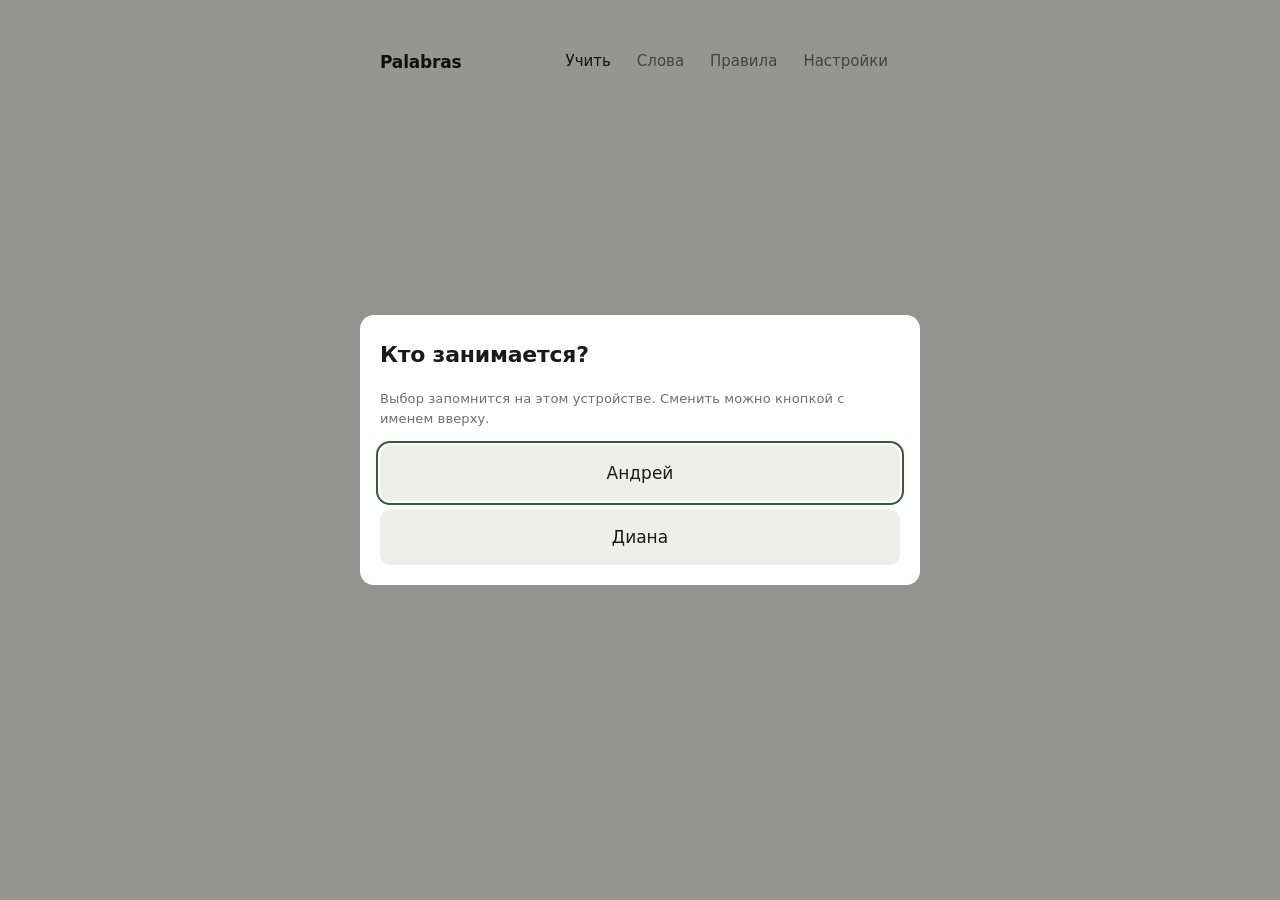
==== index.html @ b6917d7d "Профили «Андрей / Диана»: свой прогресс и свой файл в гисте При первом запуске на устройстве — выбор" ====
<!DOCTYPE html>
<html lang="ru" data-theme="auto">
<head>
<meta charset="utf-8">
<meta name="viewport" content="width=device-width, initial-scale=1, viewport-fit=cover">
<meta name="theme-color" content="#F7F7F6">
<title>Palabras</title>
<link rel="stylesheet" href="styles.css">
<link rel="manifest" href="manifest.webmanifest">
<link rel="icon" href="icons/icon-192.png" sizes="192x192" type="image/png">
<link rel="apple-touch-icon" href="icons/icon-180.png">
<meta name="apple-mobile-web-app-capable" content="yes">
<meta name="apple-mobile-web-app-title" content="Palabras">
<script>
// Тему ставим до первой отрисовки, иначе тёмная тема моргнёт светлой.
// Настройки живут в IndexedDB, а её синхронно не прочитать — поэтому здесь зеркало
// в localStorage. Единственное место, где приложение читает данные до запуска модулей.
try {
  var t = localStorage.getItem('palabras.theme') || 'auto';
  document.documentElement.dataset.theme = t;
  var dark = t === 'dark' || (t === 'auto' && matchMedia('(prefers-color-scheme: dark)').matches);
  document.querySelector('meta[name=theme-color]').content = dark ? '#121312' : '#F7F7F6';
} catch (e) {}
</script>
</head>
<body>
<div class="wrap">

<header>
  <h1 class="mark">Palabras</h1>
  <!-- Чей прогресс на экране. На общем ноутбуке профиль меняется отсюда же. -->
  <button class="who hidden" id="btn-profile" type="button" aria-haspopup="dialog"></button>
  <!-- На телефоне это нижняя панель вкладок (HIG: навигация в зоне большого пальца),
       на широком экране — строка в шапке. Значки нарисованы здесь же: без зависимостей. -->
  <nav class="tabs" aria-label="Разделы">
    <button id="tab-learn" aria-current="true">
      <svg viewBox="0 0 24 24" aria-hidden="true"><rect x="3.5" y="7" width="13" height="13" rx="2.5"/><path d="M7.5 4h10A2.5 2.5 0 0 1 20 6.5v10"/></svg>
      <span>Учить</span>
    </button>
    <button id="tab-words" aria-current="false">
      <svg viewBox="0 0 24 24" aria-hidden="true"><path d="M9 6.5h11M9 12h11M9 17.5h11"/><circle cx="4.75" cy="6.5" r="1"/><circle cx="4.75" cy="12" r="1"/><circle cx="4.75" cy="17.5" r="1"/></svg>
      <span>Слова</span>
    </button>
    <button id="tab-rules" aria-current="false">
      <svg viewBox="0 0 24 24" aria-hidden="true"><path d="M12 6.5C10 5 7 4.5 3.5 5v13.5c3.5-.5 6.5 0 8.5 1.5 2-1.5 5-2 8.5-1.5V5C17 4.5 14 5 12 6.5zM12 6.5V20"/></svg>
      <span>Правила</span>
    </button>
    <button id="tab-settings" aria-current="false">
      <svg viewBox="0 0 24 24" aria-hidden="true"><path d="M4 7h9M17 7h3M4 17h3M11 17h9"/><circle cx="15" cy="7" r="2"/><circle cx="9" cy="17" r="2"/></svg>
      <span>Настройки</span>
    </button>
  </nav>
</header>

<div id="storage-warn" class="warn hidden"></div>

<!-- ============ УЧИТЬ ============ -->
<section id="view-learn">
  <div class="goal">
    <!-- Выход из занятия. Виден только во время занятия: там нет ни шапки, ни вкладок. -->
    <button class="exit" id="btn-exit" aria-label="Выйти из занятия">
      <svg viewBox="0 0 24 24" aria-hidden="true"><path d="M6 6l12 12M18 6L6 18"/></svg>
    </button>
    <div class="ticks" id="ticks"></div>
    <div class="goal-num" id="goal-num">0 / 20</div>
  </div>

  <div class="stage" id="stage"></div>
  <!-- Сюда пишется итог ответа для VoiceOver. Регион живёт постоянно: вставленный
       вместе с текстом читается не всеми экранными чтецами. -->
  <div class="sr-only" id="live" aria-live="polite" aria-atomic="true"></div>

  <div class="rail-block">
    <div class="cap rail-head" id="rail-head"></div>
    <div class="rail" id="boxes"></div>
    <ul class="rail-legend" id="rail-legend"></ul>
    <div class="rail-note" id="rail-note"></div>
  </div>
</section>

<!-- ============ СЛОВА ============ -->
<section id="view-words" class="hidden">
  <div class="chooser-row list-scope" id="list-scope"></div>
  <div class="list-filters">
    <input type="text" id="filter" class="filter" placeholder="Найти слово" enterkeyhint="search">
    <select id="filter-cat" class="filter-cat" aria-label="Тема"></select>
    <!-- Форма добавления раньше занимала весь первый экран телефона. Теперь она за «+»,
         как в системных списках iOS. -->
    <button class="add-open" id="btn-add-open" aria-label="Добавить слово" aria-expanded="false" aria-controls="add-form">
      <svg viewBox="0 0 24 24" aria-hidden="true"><path d="M12 5v14M5 12h14"/></svg>
    </button>
  </div>
  <div class="add hidden" id="add-form">
    <input id="new-es" type="text" lang="es" placeholder="la palabra" autocapitalize="off" autocorrect="off" spellcheck="false" enterkeyhint="next">
    <input id="new-ru" type="text" placeholder="перевод на русский" enterkeyhint="done">
    <button class="btn" id="btn-add">Добавить</button>
  </div>
  <div class="note" id="words-note" role="status"></div>
  <!-- Галочки не стоят на каждой строке: выбор — отдельный режим за «Выбрать», как в iOS.
       Раньше 287 чекбоксов висели всегда, хотя нужны только для занятия «Выбранные». -->
  <div class="list-bar">
    <span class="cap" id="list-count"></span>
    <button class="link-btn" id="btn-select" aria-pressed="false">Выбрать</button>
  </div>
  <p class="hint list-hint" id="list-hint">Смахни строку влево или нажми на неё — появятся «в архив» и «удалить».</p>
  <div class="list" id="list"></div>
  <div class="picked-bar hidden" id="picked-bar">
    <button class="btn" id="btn-learn-picked">Учить выбранные</button>
    <button class="btn ghost" id="btn-clear-picked">Снять всё</button>
  </div>
</section>

<!-- ============ ПРАВИЛА ============ -->
<section id="view-rules" class="hidden">
  <div id="rules"></div>
</section>

<!-- ============ НАСТРОЙКИ ============ -->
<!-- Раньше это был подвал под каждой вкладкой: длина урока и тема висели под карточкой,
     а «Сбросить прогресс» стоял в одном ряду со «Скачать колоду» над списком слов. -->
<section id="view-settings" class="hidden settings">
  <h2 class="settings-title">Урок</h2>
  <div class="chooser-row" role="group" aria-label="Длина урока" id="goal-choice">
    <button class="pill" data-goal-choice="10">10</button>
    <button class="pill" data-goal-choice="20">20</button>
    <button class="pill" data-goal-choice="30">30</button>
    <button class="pill" data-goal-choice="40">40</button>
  </div>
  <p class="hint">Столько верных ответов в одном занятии. Слов вдвое меньше: у каждого два направления.</p>

  <h2 class="settings-title">Новых слов в день</h2>
  <div class="chooser-row" role="group" aria-label="Новых слов в день" id="new-choice">
    <button class="pill" data-new-choice="10">10</button>
    <button class="pill" data-new-choice="20">20</button>
    <button class="pill" data-new-choice="40">40</button>
    <button class="pill" data-new-choice="0">Без лимита</button>
  </div>
  <p class="hint">Новое слово возвращается через два дня, потом через четыре и дальше. При двадцати новых через неделю в день набегает около шестидесяти слов: двадцать новых и сорок на повторение.</p>

  <h2 class="settings-title">Произношение</h2>
  <div class="chooser-row" role="group" aria-label="Произношение" id="speak-choice">
    <button class="pill" data-speak-choice="off">По кнопке</button>
    <button class="pill" data-speak-choice="on">Сразу</button>
  </div>
  <p class="hint" id="voice-note"></p>

  <h2 class="settings-title">Оформление</h2>
  <div class="chooser-row" role="group" aria-label="Тема оформления">
    <button class="pill" data-theme-choice="auto">Как в системе</button>
    <button class="pill" data-theme-choice="light">Светлая</button>
    <button class="pill" data-theme-choice="dark">Тёмная</button>
  </div>

  <h2 class="settings-title">Синхронизация</h2>
  <p class="sync-status" id="sync-status" role="status">Только на этом устройстве</p>
  <div id="sync-setup">
    <label class="field-label" for="sync-token">Токен GitHub</label>
    <input type="password" id="sync-token" class="field" placeholder="github_pat_…" autocomplete="off" autocapitalize="off" autocorrect="off" spellcheck="false" enterkeyhint="next">
    <label class="field-label" for="sync-gist">ID гиста, если уже есть</label>
    <input type="text" id="sync-gist" class="field" placeholder="необязательно" autocomplete="off" autocapitalize="off" autocorrect="off" spellcheck="false" enterkeyhint="done">
    <div class="settings-actions">
      <button class="btn" id="btn-sync-connect">Подключить</button>
    </div>
    <p class="hint">Без синхронизации прогресс живёт только в этом браузере: на другом устройстве он свой, а очистка данных сайта стирает его.</p>
    <p class="hint">Токен: <a href="https://github.com/settings/personal-access-tokens/new" target="_blank" rel="noopener">github.com → Fine-grained token</a>, в Account permissions → Gists выбрать Read and write. Один и тот же токен вставьте на всех устройствах, где занимаетесь, — приложение само найдёт гист. Прогресс каждого профиля лежит там отдельным файлом и не смешивается.</p>
  </div>
  <div id="sync-on" class="hidden">
    <div class="settings-actions">
      <button class="btn ghost" id="btn-sync-now">Синхронизировать</button>
      <button class="btn ghost" id="btn-sync-off">Отключить</button>
    </div>
    <p class="hint" id="sync-gist-note"></p>
  </div>

  <h2 class="settings-title">Колода</h2>
  <div class="settings-actions">
    <button class="btn ghost" id="btn-export">Скачать колоду</button>
    <button class="btn ghost" id="btn-import">Загрузить колоду</button>
    <input type="file" id="file-input" accept="application/json" class="hidden">
  </div>
  <p class="hint">Файл со словами и прогрессом. Перед загрузкой текущая колода скачается копией.</p>
  <div class="note" id="settings-note" role="status"></div>

  <h2 class="settings-title">Опасная зона</h2>
  <div class="settings-actions">
    <button class="btn bad" id="btn-reset">Сбросить прогресс</button>
  </div>

  <div class="keys">Клавиши: Enter — проверить · Пробел — показать · 1 — не помню · 2 — помню · Esc — выйти из занятия</div>
</section>

</div>

<!-- Тост «Отменить» после архива и удаления. Вне .wrap: он висит над вкладками
     и над кнопками карточки, а не уезжает вместе со страницей. -->
<div class="toast hidden" id="toast" role="status" aria-live="polite"></div>

<!-- Правило поверх карточки — по ссылке «Правило» в разборе ответа. Окном, а не экраном:
     после закрытия на месте тот же ответ и та же кнопка «Дальше». -->
<dialog class="sheet" id="sheet" aria-labelledby="sheet-title">
  <div class="sheet-inner">
    <div class="sheet-head">
      <h2 class="note-title" id="sheet-title"></h2>
      <button class="mini" id="sheet-close" type="button">Закрыть</button>
    </div>
    <div class="rule-body" id="sheet-body"></div>
  </div>
</dialog>

<!-- Выбор профиля. При первом запуске на устройстве его не закрыть: без профиля
     неизвестно, чей прогресс загружать. -->
<dialog class="sheet profile-sheet" id="profile-sheet" aria-labelledby="profile-title">
  <div class="sheet-inner">
    <div class="sheet-head">
      <h2 class="note-title" id="profile-title">Кто занимается?</h2>
      <button class="mini hidden" id="profile-close" type="button">Отмена</button>
    </div>
    <p class="hint" id="profile-hint"></p>
    <div class="profile-list" id="profile-list"></div>
  </div>
</dialog>

<script type="module" src="src/ui.js"></script>
</body>
</html>
---- styles.css ----
/* Спокойный минимализм: воздух, одна акцентная краска, никаких теней.
   Волосяная линия — только разделитель. Кнопки отличаются от фона заливкой, как ячейки
   в iOS: граница --line давала 1,19:1 и на солнце пропадала вовсе.
   Единственный яркий момент — верный или неверный ответ.

   Шрифт один, системный: на iPhone это SF, на Android — Roboto, на Windows — Segoe.
   Свой файл шрифта пришлось бы тащить в репозиторий ради офлайна, а системный уже
   на устройстве и отрисуется мгновенно. Контраст делаем весом и размером, не гарнитурой. */

:root{
  --font: -apple-system, BlinkMacSystemFont, 'Segoe UI', Roboto, 'Helvetica Neue', system-ui, sans-serif;

  --bg:      #F7F7F6;
  --surface: #FFFFFF;
  --text:    #1A1A19;
  --muted:   #6E6E6B;
  --line:    #E4E4E1;
  /* Подчёркивание полей ввода: 3:1 к фону (WCAG 1.4.11), в отличие от --line. */
  --line-strong: #8E8E8A;
  /* Заливка элементов управления, как tertiarySystemFill в iOS. */
  --fill:       rgba(118,118,110,.12);
  --fill-hover: rgba(118,118,110,.20);
  --accent:  #3A5A40;
  --ok:      #4E7A55;
  --err:     #A85B52;

  --ok-soft:  rgba(78,122,85,.10);
  --err-soft: rgba(168,91,82,.10);
  /* Выделение изменившейся части формы в таблицах спряжения. */
  --mark:     rgba(58,90,64,.16);

  --radius: 10px;
  --col: 560px;
  /* Высота нижней панели вкладок. На широком экране и во время занятия её нет. */
  --tabbar-h: 0px;
}

:root[data-theme="dark"]{
  --bg:      #121312;
  --surface: #1B1C1B;
  --text:    #EDEDEA;
  --muted:   #92938F;
  --line:    #2A2B29;
  --line-strong: #646562;
  --fill:       rgba(235,235,228,.09);
  --fill-hover: rgba(235,235,228,.15);
  --accent:  #7FA88A;
  --ok:      #7FA88A;
  --err:     #D08B80;

  --ok-soft:  rgba(127,168,138,.13);
  --err-soft: rgba(208,139,128,.13);
  --mark:     rgba(127,168,138,.26);
}

@media (prefers-color-scheme: dark){
  :root[data-theme="auto"]{
    --bg:      #121312;
    --surface: #1B1C1B;
    --text:    #EDEDEA;
    --muted:   #92938F;
    --line:    #2A2B29;
    --line-strong: #646562;
    --fill:       rgba(235,235,228,.09);
    --fill-hover: rgba(235,235,228,.15);
    --accent:  #7FA88A;
    --ok:      #7FA88A;
    --err:     #D08B80;

    --ok-soft:  rgba(127,168,138,.13);
    --err-soft: rgba(208,139,128,.13);
  --mark:     rgba(127,168,138,.26);
  }
}

*{box-sizing:border-box}
/* Dynamic Type. Все размеры шрифта — в rem, 1rem = 17px, как Body в iOS (HIG, Typography:
   17 pt по умолчанию). На iPhone корень берёт системный размер текста через
   -apple-system-body: «Настройки → Экран и яркость → Размер текста» и крупные размеры
   Универсального доступа меняют всё приложение. Раньше размеры были в px и базовый текст
   15px: ни системная настройка, ни ползунок браузера на него не влияли.
   Условие -webkit-touch-callout оставляет это только iOS: в Safari на Mac
   -apple-system-body — 13px, и десктоп бы мельчил. Там 106.25 % = 17px от стандартных
   16px браузера, и размер растёт вместе с настройкой шрифта в браузере. */
html{background:var(--bg);font-size:106.25%}
@supports (font:-apple-system-body) and (-webkit-touch-callout:none){
  html{font:-apple-system-body}
}
html,body{margin:0;padding:0}

body{
  background:var(--bg);
  color:var(--text);
  font-family:var(--font);
  font-size:1rem;
  line-height:1.55;
  min-height:100dvh;
  -webkit-font-smoothing:antialiased;
  -webkit-text-size-adjust:100%;
  font-variant-numeric:tabular-nums;
}

.wrap{
  max-width:var(--col);
  margin:0 auto;
  /* Слева и справа — вырез камеры в альбомной ориентации: при viewport-fit=cover
     контент иначе уходит под него. max() оставляет обычный отступ там, где выреза нет. */
  padding:24px max(20px, env(safe-area-inset-right)) calc(28px + env(safe-area-inset-bottom)) max(20px, env(safe-area-inset-left));
  min-height:100dvh;
  display:flex;
  flex-direction:column;
}

/* подписи и счётчики — общий стиль мелкого текста */
.cap,.dir,.hint,.goal-num,.rail-note,.item .box-tag,.note,.keys{
  font-size:.706rem;
  font-weight:500;
  letter-spacing:.04em;
  color:var(--muted);
}
.hint{font-size:.765rem;letter-spacing:.01em}

/* ---------- шапка ---------- */
header{
  display:flex;align-items:center;justify-content:space-between;
  gap:16px;margin-bottom:28px;
}
.mark{
  font-size:1rem;font-weight:600;letter-spacing:-.01em;margin:0;
}
/* Имя профиля: на телефоне справа от названия, на широком экране — перед вкладками. */
.who{
  font:inherit;font-size:.882rem;font-weight:500;color:var(--text);
  margin-left:auto;min-height:44px;padding:0 14px;border:0;border-radius:999px;
  background:var(--fill);cursor:pointer;touch-action:manipulation;
  display:inline-flex;align-items:center;gap:6px;
}
.who::after{content:'';width:6px;height:6px;margin-top:-3px;border:solid currentColor;border-width:0 1.5px 1.5px 0;transform:rotate(45deg);opacity:.6}
.who:focus-visible{outline:2px solid var(--accent);outline-offset:2px}
.profile-list{display:flex;flex-direction:column;gap:8px;margin-top:16px}
.profile-list .btn{width:100%;justify-content:center;min-height:56px;font-size:1rem}
nav{display:flex;gap:2px}
nav button{
  font:inherit;font-size:.882rem;font-weight:500;
  background:none;border:0;color:var(--muted);
  padding:10px 12px;min-height:44px;border-radius:var(--radius);
  cursor:pointer;touch-action:manipulation;
}
nav button[aria-current="true"]{color:var(--text)}
nav button:hover{color:var(--text)}
nav svg{display:none}

/* Во время занятия шапка, вкладки и шкала коробок убраны: остаются прогресс, ✕ и карточка. */
body.in-session header,
body.in-session .rail-block,
body.in-session #storage-warn{display:none!important}

/* ---------- дневная цель ---------- */
.goal{display:flex;align-items:center;gap:12px;margin-bottom:34px}
.exit{
  display:none;flex-shrink:0;
  width:44px;height:44px;margin:-10px 0 -10px -12px;padding:0;
  align-items:center;justify-content:center;
  background:none;border:0;border-radius:var(--radius);color:var(--muted);
  cursor:pointer;touch-action:manipulation;
}
.exit svg{width:22px;height:22px;fill:none;stroke:currentColor;stroke-width:2;stroke-linecap:round}
.exit:hover{color:var(--text)}
.exit:focus-visible{outline:2px solid var(--accent);outline-offset:2px}
body.in-session .exit{display:inline-flex}
/* Цель — счётчик занятия, и вне занятия ей нечего показывать: на старте она всегда
   стояла «0 / 20» штриховой полосой над шкалой колоды, вторым индикатором без подписи. */
body:not(.in-session) .goal{display:none}
.ticks{display:flex;gap:2px;flex:1}
.tick{height:2px;flex:1;background:var(--line);border-radius:1px;transition:background .3s}
.tick.on{background:var(--accent)}
.goal-num{white-space:nowrap}

/* ---------- карточка ---------- */
/* Контейнера-карточки нет специально: содержимое лежит прямо на фоне.
   Рамка вокруг рамки — лишний шум, воздух отделяет лучше линии. */
.stage{display:flex;flex-direction:column;flex:1;min-height:280px}
.mode{display:flex;flex-direction:column;flex:1}

.dir{
  display:flex;align-items:center;gap:4px 12px;flex-wrap:wrap; /* крупный текст: кнопки уходят на вторую строку */
  margin-bottom:20px;text-transform:uppercase;
}
.dir .mini{margin-left:auto;text-transform:none;letter-spacing:0}

/* переворот карточки в режиме flip: две половины, содержимое меняется в середине */
.mode.flip-out{animation:flipOut .12s ease-in both}
.mode.flip-in{animation:flipIn .24s ease-out both}
@keyframes flipOut{
  from{transform:perspective(900px) rotateY(0);opacity:1}
  to{transform:perspective(900px) rotateY(80deg);opacity:0}
}
@keyframes flipIn{
  from{transform:perspective(900px) rotateY(-80deg);opacity:0}
  to{transform:perspective(900px) rotateY(0);opacity:1}
}

.prompt{
  font-size:clamp(1.882rem,8vw,3.059rem);
  font-weight:300;
  letter-spacing:-.03em;
  line-height:1.12;
  margin:0 0 28px;
  overflow-wrap:break-word;
}

input[type=text]{
  width:100%;font:inherit;font-size:1.176rem;
  padding:14px 0;
  border:0;border-bottom:1px solid var(--line-strong);border-radius:0;
  background:none;color:var(--text);
}
input[type=text]::placeholder{color:var(--muted);opacity:.7}
input[type=text]:focus{outline:none;border-bottom-color:var(--accent)}
.hint{margin-top:10px}

/* единственный яркий момент во всём интерфейсе */
.verdict{
  margin:0 0 8px;padding:16px 18px;
  border-radius:var(--radius);
  border-left:2px solid var(--ok);
  background:var(--ok-soft);
}
.verdict.no{border-left-color:var(--err);background:var(--err-soft)}
/* Обратная сторона флипа: перевод ещё не оценка, зелёный здесь подсказывал бы ответ. */
.verdict.neutral{border-left-color:var(--line);background:var(--surface)}
.verdict .lbl{
  display:block;margin-bottom:6px;
  font-size:.706rem;font-weight:500;letter-spacing:.04em;text-transform:uppercase;
  color:var(--muted);
}
.verdict b{font-size:1.176rem;font-weight:500;letter-spacing:-.01em}
/* Буква, где пропущено ударение или тильда. Подчёркивание, а не только цвет:
   смысл не должен держаться на одном цвете. */
.verdict mark{
  background:none;color:inherit;
  text-decoration:underline;text-decoration-thickness:2px;text-underline-offset:4px;
  text-decoration-color:var(--accent);
}
.verdict .typed{display:block;margin-top:6px;font-size:.882rem;color:var(--muted)}
.verdict .typed span{text-decoration:line-through;text-decoration-color:var(--err)}
/* Подсветка расхождения: внутри набранного зачёркнуты только неверные буквы. */
.verdict .typed.diff span{text-decoration:none}
.verdict .typed del{
  text-decoration:line-through;text-decoration-thickness:2px;text-decoration-color:var(--err);
  color:var(--err);
}
.verdict .accept{margin-top:10px}
/* «Правило: …» в разборе ответа. Заголовок правила бывает длинным — переносим,
   а не обрезаем, и кнопка растёт в высоту, не меньше 44 pt. */
/* .mini.rule-link, а не .rule-link: иначе nowrap из .mini (он ниже в файле) побеждал,
   и при крупном тексте длинное название правила выталкивало страницу вбок. */
.mini.rule-link{white-space:normal;text-align:left;padding:10px 12px;line-height:1.3;max-width:100%}
.verdict .rule-link{display:flex;margin-top:10px}
.rule-row{margin-top:12px}
.intro .rule-link{align-self:flex-start;margin-top:16px}

/* Знакомство с новым словом: испанское крупно, перевод под ним. */
.intro{display:flex;flex-direction:column}
.intro .prompt{margin-bottom:8px}
.intro .say .prompt + .speak{margin-bottom:8px}
.intro-ru{font-size:1.294rem;font-weight:400;letter-spacing:-.01em;color:var(--text)}
.intro-hint{margin-top:20px}

/* ---------- кнопки ---------- */
.row{display:flex;gap:8px;flex-wrap:wrap;margin-top:auto;padding-top:28px}
/* Кнопки внутри пустого экрана не прижимаются к низу — там центрированная колонка. */
.row-inline{margin-top:0;padding-top:0;justify-content:center}
.btn{
  font:inherit;font-size:.882rem;font-weight:500;
  min-height:48px;padding:0 22px;
  border:1px solid var(--accent);border-radius:var(--radius);
  background:var(--accent);color:var(--bg);
  cursor:pointer;touch-action:manipulation;
  display:inline-flex;align-items:center;gap:8px;
}
.btn:hover{opacity:.88}
.btn.ghost{background:var(--fill);color:var(--text);border-color:transparent}
.btn.good{background:var(--ok);border-color:var(--ok);color:var(--bg)}
.btn.bad{background:none;color:var(--err);border-color:var(--err)}
.btn:focus-visible,nav button:focus-visible,.seg:focus-visible,.mini:focus-visible,
.option:focus-visible,.chip:focus-visible,.pair:focus-visible{outline:2px solid var(--accent);outline-offset:2px}
kbd{
  font:inherit;font-size:.647rem;font-weight:500;letter-spacing:.04em;
  opacity:.65;
}

/* ---------- стартовый экран ---------- */
.home{display:flex;flex-direction:column;flex:1}
.home-summary{margin-bottom:10px}
.home h2{font-size:1.529rem;font-weight:400;letter-spacing:-.02em;line-height:1.2;margin:0 0 8px}
.home p{color:var(--muted);margin:0}
/* Счётчик на старте: числа крупно, подписи мелко — читается одним взглядом. */
.home-stats{display:flex;gap:28px;margin-top:20px}
.stat{display:flex;flex-direction:column;gap:2px}
.stat b{font-size:1.647rem;font-weight:400;letter-spacing:-.02em;line-height:1.1;font-variant-numeric:tabular-nums}
/* Прогресс — второй ряд, мельче и сеткой два на два: серия, точность, завтра, неделя.
   Одной строкой четыре числа на iPhone SE не помещаются. */
.home-progress{margin-top:24px;padding-top:20px;border-top:1px solid var(--line)}
.home-stats.small{display:grid;grid-template-columns:repeat(4,auto);justify-content:start;gap:10px 28px;margin-top:0}
/* Число и подпись в одну строку: четыре вторичных числа — две строки, а не две
   колонки по два этажа, спорящие с главным счётчиком. */
.home-stats.small .stat{flex-direction:row;align-items:baseline;gap:6px}
.home-stats.small .stat b{font-size:1rem;font-weight:500}
.home-progress .hint{margin:12px 0 0;max-width:52ch}
/* На экране итога колонка центрирована, а прогресс — таблица чисел: выравниваем влево. */
.empty .home-progress{margin-top:32px;text-align:left}
.empty .home-progress p{margin:12px 0 0}
@media (max-width:480px){
  .home-stats.small{grid-template-columns:1fr 1fr}
}

/* 🔊 рядом с испанским словом. */
.say{display:flex;align-items:center;gap:6px}
.say .prompt{min-width:0}
.verdict .say{margin:-6px 0}
.speak{
  flex-shrink:0;width:44px;height:44px;
  display:inline-flex;align-items:center;justify-content:center;
  border:0;border-radius:50%;background:none;color:var(--muted);cursor:pointer;touch-action:manipulation;
}
.say .prompt + .speak{margin-bottom:28px} /* по центру строки, а не всего блока с отступом */
.speak svg{width:24px;height:24px;fill:none;stroke:currentColor;stroke-width:1.8;stroke-linecap:round;stroke-linejoin:round}
.speak:focus-visible{outline:2px solid var(--accent);outline-offset:2px}

/* Тост «Отменить». Снизу над вкладками; во время занятия — сверху, иначе закрыл бы
   кнопки ответа. */
.toast{
  position:fixed;z-index:20;left:50%;transform:translateX(-50%);
  bottom:calc(16px + max(var(--tabbar-h), env(safe-area-inset-bottom)));
  width:min(calc(100% - 32px), 480px);
  display:flex;align-items:center;gap:12px;
  padding:6px 6px 6px 16px;border-radius:14px;
  background:var(--text);color:var(--bg);
  font-size:.882rem;
}
body.in-session .toast{bottom:auto;top:calc(12px + env(safe-area-inset-top))}
.toast-text{flex:1;min-width:0;overflow-wrap:anywhere}
.toast-undo{
  flex-shrink:0;min-height:44px;padding:0 14px;
  font:inherit;font-weight:600;border:0;border-radius:10px;cursor:pointer;
  background:none;color:var(--bg);text-decoration:underline;text-underline-offset:3px;
}
.toast-undo:focus-visible{outline:2px solid var(--bg);outline-offset:-2px}

/* ---------- настройка занятия ---------- */

.setup .chooser{margin-bottom:22px}
.setup .chooser .cap{display:block;margin-bottom:8px;text-transform:uppercase}
.chooser-row{display:flex;gap:6px;flex-wrap:wrap}
.pill{
  font:inherit;font-size:.882rem;font-weight:500;
  min-height:44px;padding:0 16px;
  border:1px solid transparent;border-radius:var(--radius);
  background:var(--fill);color:var(--text);
  cursor:pointer;touch-action:manipulation;
  transition:border-color .15s, color .15s, background .15s;
}
/* Невыбранный вариант — обычным текстом, выбранный — заливкой акцентом. Раньше невыбранные
   были серыми (--muted), а выбранный отличался бледной заливкой и рамкой: «30», «Сразу»,
   «Светлая» читались как выключенные, хотя их можно нажать. Выключенный (:disabled)
   остаётся полупрозрачным — теперь его не спутать с невыбранным. */
.pill[aria-pressed="true"]{color:var(--bg);border-color:var(--accent);background:var(--accent)}
.pill:disabled{opacity:.4;cursor:default}
.pill:focus-visible{outline:2px solid var(--accent);outline-offset:2px}
.setup .hint{margin:-10px 0 0}

/* Переключатель «Активные / Архив / Все» над списком слов. */
.list-scope{margin-bottom:16px}

/* Над списком: сколько слов и «Выбрать». Панель режима выбора прилипает к низу,
   над вкладками, — действия в зоне большого пальца, как панель инструментов iOS. */
.list-bar{display:flex;align-items:center;justify-content:space-between;gap:12px;min-height:44px;margin-top:4px}
.link-btn{
  font:inherit;font-size:1rem;font-weight:500;
  min-height:44px;min-width:44px;padding:0 4px;margin-right:-4px;
  border:0;background:none;color:var(--accent);cursor:pointer;touch-action:manipulation;
}
.link-btn:hover{opacity:.75}
.link-btn:focus-visible{outline:2px solid var(--accent);outline-offset:2px;border-radius:var(--radius)}
.is-selecting .list-hint{display:none}
.picked-bar{
  position:sticky;bottom:var(--tabbar-h,0px);z-index:2;
  display:flex;gap:8px;padding:12px 0;
  background:var(--bg);border-top:1px solid var(--line);
}
.picked-bar .btn{flex:1;justify-content:center;white-space:nowrap;padding-left:12px;padding-right:12px}
.picked-bar .btn:first-child{flex:2}
input.pick{
  width:20px;height:20px;margin:0;accent-color:var(--accent);
  cursor:pointer;flex-shrink:0;
}
/* Зона нажатия галочки 44×44 при видимых 20×20: поля съедаются отрицательным отступом. */
.pick-hit{
  display:inline-flex;align-items:center;justify-content:center;flex-shrink:0;
  width:44px;height:44px;margin:-12px;cursor:pointer;
}

/* ---------- choice: варианты ответа ---------- */
.options{display:flex;flex-direction:column;gap:8px}
.option{
  font:inherit;font-size:1rem;text-align:left;
  display:flex;align-items:center;gap:14px;
  min-height:56px;padding:12px 18px;
  border:1px solid transparent;border-radius:var(--radius);
  background:var(--fill);color:var(--text);
  cursor:pointer;touch-action:manipulation;
  transition:border-color .15s, background .15s;
}
.option:disabled{cursor:default}
.option-num{font-size:.706rem;font-weight:500;color:var(--muted);min-width:12px}
.option.is-right{border-color:var(--ok);background:var(--ok-soft)}
.option.is-wrong{border-color:var(--err);background:var(--err-soft)}
/* Знак вместо номера: зелёный и красный близки по светлоте и при дейтеранопии
   сливаются, поэтому смысл держит форма, а цвет только помогает. */
.option.is-right .option-num,.option.is-wrong .option-num{font-size:.882rem;font-weight:600}
.option.is-right .option-num{color:var(--ok)}
.option.is-wrong .option-num{color:var(--err)}

/* ---------- letters: сборка слова из букв ---------- */
.assembled{
  font-size:clamp(1.412rem,6vw,2rem);font-weight:400;letter-spacing:.06em;
  /* Буквы разряжены, поэтому обычный пробел между словами почти не читается —
     границу слов приходится делать заметно шире межбуквенного просвета. */
  word-spacing:.5em;
  min-height:1.6em;padding-bottom:10px;margin-bottom:22px;
  border-bottom:1px solid var(--line);
  overflow-wrap:break-word;
}
.bank{display:flex;flex-wrap:wrap;gap:8px}
.chip{
  font:inherit;font-size:1.059rem;
  min-width:48px;min-height:48px;padding:0 12px;
  border:1px solid transparent;border-radius:var(--radius);
  background:var(--fill);color:var(--text);
  cursor:pointer;touch-action:manipulation;
}
.chip.is-used{opacity:.22;cursor:default}

/* ---------- match: две колонки ---------- */
/* minmax(0, …): иначе длинное слово при крупном системном тексте («пылесосить»)
   распирает колонку за край экрана. Переносим по слогам, а в крайнем случае где угодно. */
.match{display:grid;grid-template-columns:minmax(0,1fr) minmax(0,1fr);gap:8px}
.pair{hyphens:auto;overflow-wrap:anywhere}
.match-col{display:flex;flex-direction:column;gap:8px}
.pair{
  font:inherit;font-size:.882rem;text-align:left;
  min-height:52px;padding:10px 14px;
  border:1px solid transparent;border-radius:var(--radius);
  background:var(--fill);color:var(--text);
  cursor:pointer;touch-action:manipulation;
  transition:opacity .2s, border-color .15s, background .15s;
}
.pair.is-picked{border-color:var(--accent);background:var(--ok-soft)}
.pair.is-wrong{border-color:var(--err);background:var(--err-soft)}
.pair.is-wrong::after{content:' ✕';color:var(--err);font-weight:600}
.pair.is-solved{opacity:.2;cursor:default}

/* ---------- шкала коробок ---------- */
/* Шесть сегментов шириной пропорционально числу карточек. Единственный «фирменный»
   элемент интерфейса, поэтому всё вокруг него должно молчать. */
.rail-block{margin-top:32px}
.rail-head{margin-bottom:-12px}
.rail{display:flex;gap:2px;align-items:center}
.seg{
  /* content-box здесь обязателен: при глобальном border-box вертикальные отступы
     съедают высоту, содержимое схлопывается в ноль и полоса просто не рисуется.
     Отступы нужны, чтобы у шкалы толщиной 6px была человеческая зона нажатия. */
  box-sizing:content-box;
  flex-grow:0;flex-basis:0;min-width:8px;
  height:6px;padding:19px 0; /* 6 + 2×19 = 44: минимум HIG */
  border:0;
  background-color:var(--muted);
  background-clip:content-box;
  cursor:pointer;touch-action:manipulation;
  transition:background-color .25s, transform .25s;
}
/* Пустая коробка остаётся еле заметной чёрточкой: место под неё видно, шума нет. */
/* Стадии от бледного к акценту: шкала читается как «сколько уже выучено» и без легенды.
   Без color-mix (старый Safari) все сегменты остаются серыми, как было. */
.seg[data-box="new"],.rail-legend [data-box="new"] i{background-color:var(--line-strong);background-color:color-mix(in srgb,var(--muted) 35%,transparent)}
.seg[data-box="1"],.rail-legend [data-box="1"] i{background-color:color-mix(in srgb,var(--accent) 22%,transparent)}
.seg[data-box="2"],.rail-legend [data-box="2"] i{background-color:color-mix(in srgb,var(--accent) 42%,transparent)}
.seg[data-box="3"],.rail-legend [data-box="3"] i{background-color:color-mix(in srgb,var(--accent) 62%,transparent)}
.seg[data-box="4"],.rail-legend [data-box="4"] i{background-color:color-mix(in srgb,var(--accent) 80%,transparent)}
.seg[data-box="5"],.rail-legend [data-box="5"] i{background-color:var(--accent)}
.seg[data-box="arch"],.rail-legend [data-box="arch"] i{background-color:var(--muted);opacity:.5}
.seg.is-empty{background-color:var(--line)}
.seg.pulse{transform:translateY(-3px);background-color:var(--accent)}
.rail-legend{display:flex;flex-wrap:wrap;gap:4px 16px;margin:-10px 0 0;padding:0;list-style:none;font-size:.765rem;color:var(--muted)}
.rail-legend li{display:inline-flex;align-items:center;gap:6px}
.rail-legend i{display:inline-block;width:10px;height:10px;border-radius:3px;background:var(--muted)}
.rail-legend b{font-weight:500;color:var(--text);font-variant-numeric:tabular-nums}
.rail-note{margin-top:6px;min-height:18px}
.rail-note:empty{display:none}

/* ---------- пусто / правило ---------- */
.empty{margin:auto 0;padding:40px 0}
.empty h2{font-size:1.294rem;font-weight:400;letter-spacing:-.01em;margin:0 0 8px}
.empty p{color:var(--muted);margin:0 0 24px}

/* Блок «убрать выученное в архив» в конце занятия. Отделён линией и заметно ниже
   кнопок: это предложение, а не то, что нужно сделать перед выходом. */
.end-archive{
  margin-top:40px;padding-top:24px;
  border-top:1px solid var(--line);
}
.end-archive-head{display:flex;align-items:center;gap:8px}
.end-archive-head .cap{margin-right:auto;text-transform:uppercase}
/* Отступ у .empty p слишком велик для подписи внутри блока. */
.empty .end-archive p{margin:8px 0 4px}
.end-archive .row-inline{justify-content:flex-start;margin-top:12px}
.btn:disabled{opacity:.4;cursor:default}

/* ---------- содержимое правила ---------- */
/* Одно и то же правило рисуется в трёх местах: карточкой в занятии, окном из раздела
   «Правила» и окном из разбора ответа. Фон у них разный, а закреплённой колонке таблицы
   нужен непрозрачный фон под цвет подложки — отсюда --note-bg. */
:root{--note-bg:var(--bg)}
.sheet{--note-bg:var(--surface)}
.note-title{font-size:1.294rem;font-weight:600;letter-spacing:-.01em;line-height:1.25;margin:0 0 8px}
/* Суть одной строкой — крупнее остального: это то, что стоит унести, даже не читая дальше. */
.note-gist{font-size:1rem;line-height:1.45;margin:0;max-width:60ch}
.note-block{margin-top:24px}
.note-block-title{font-size:.765rem;font-weight:600;color:var(--muted);margin:0 0 6px}
.note-list{margin:0;padding-left:20px}
.note-list li{margin-bottom:6px}
.note-body{margin:16px 0 0;max-width:60ch}

/* Пары «слово — перевод» двумя колонками, с разделителем, как строки таблицы. */
.note-pairs{margin:0}
.note-pair{
  display:grid;grid-template-columns:minmax(0,1fr) minmax(0,1fr);gap:12px;
  padding:9px 0;border-bottom:1px solid var(--line);
}
.note-pair dt{font-weight:500}
.note-pair dd{margin:0;color:var(--muted)}
/* Цифры, алфавит, месяцы — сеткой: столбиком в одну колонку алфавит занимал два экрана. */
/* Ширина колонки — в rem: при крупном системном тексте сетка сама уходит в одну колонку. */
.note-pairs.is-short{display:grid;grid-template-columns:repeat(auto-fill,minmax(min(100%,9.5rem),1fr));column-gap:24px}
.note-pairs.is-short .note-pair{display:flex;gap:10px}
.note-pairs.is-short dt{min-width:2.6em}

/* Выноска: ловушка, исключение, «запомни». Заливкой, а не цветом текста. */
.note-callout{margin-top:20px;padding:12px 14px;border-radius:var(--radius);background:var(--fill);max-width:60ch}
.note-callout-title{font-size:.765rem;font-weight:600;margin:0 0 4px}
.note-callout p{margin:0}

/* Таблица шире экрана прокручивается вбок. Первая колонка (местоимение) закреплена:
   без неё на третьем глаголе уже не видно, какая это строка. Тень справа — признак,
   что дальше есть ещё: раньше четвёртая колонка просто обрезалась без намёка.
   Слой local едет вместе с содержимым и закрывает тень, когда прокрутка дошла до конца. */
.note-table-wrap{
  overflow-x:auto;
  background:
    linear-gradient(to left, var(--note-bg) 40%, transparent) right center / 32px 100% no-repeat local,
    radial-gradient(farthest-side at 100% 50%, rgba(0,0,0,.16), transparent) right center / 12px 100% no-repeat scroll;
}
.note-table{border-collapse:collapse;width:100%;font-size:.882rem}
.note-table th,.note-table td{
  text-align:left;padding:9px 14px 9px 0;
  border-bottom:1px solid var(--line);white-space:nowrap;vertical-align:top;
}
.note-table thead th{font-size:.765rem;font-weight:600;color:var(--muted)}
.note-table tbody th{
  font-weight:400;color:var(--muted);
  white-space:normal;min-width:5.5em;max-width:8em;line-height:1.35;
}
.note-table tbody th,.note-table thead th:first-child{position:sticky;left:0;z-index:1;background:var(--note-bg)}
.note-table tbody td{font-weight:500}
/* Изменившаяся часть неправильной формы: qu[ie]ro. Заливкой и жирным — не только цветом. */
mark.irr{background:var(--mark);color:inherit;font-weight:700;border-radius:3px;padding:0 1px}
.note-legend{font-size:.765rem;color:var(--muted);margin:8px 0 0}

/* ---------- раздел «Правила» ---------- */
/* Оглавление: группы — карточки, свёрнутые по умолчанию. Всё вместе помещается
   на один экран, раньше было около четырёх. */
.rules-top{margin-bottom:16px}
.rules-search{width:100%}
.rules-count{margin:0 0 8px}
.rules-empty{margin-top:24px}
.rule-group{background:var(--surface);border-radius:12px;margin-bottom:12px;overflow:hidden}
.rule-group-head,.rule-row-btn{
  font:inherit;text-align:left;color:var(--text);
  display:flex;align-items:center;gap:12px;width:100%;
  background:none;border:0;cursor:pointer;touch-action:manipulation;
}
.rule-group-head{min-height:64px;padding:14px 16px}
.rule-group-text,.rule-row-text{flex:1;min-width:0;display:flex;flex-direction:column}
.rule-group-title{font-size:1rem;font-weight:600;line-height:1.3}
.rule-group-about,.rule-row-gist{font-size:.882rem;color:var(--muted);line-height:1.35;margin-top:2px}
.rule-group-count{font-size:.882rem;color:var(--muted)}
/* Шеврон рисуем рамкой, а не символом ▾: символ в системных шрифтах разной толщины
   и на 12 px почти не виден. Вниз — группа свёрнута, вверх — раскрыта. */
.rule-chevron,.rule-row-chevron{
  flex:none;width:8px;height:8px;margin:0 4px 4px;
  border-right:2px solid var(--muted);border-bottom:2px solid var(--muted);
  transform:rotate(45deg);transition:transform .2s;
}
.rule-group-head[aria-expanded="true"] .rule-chevron{transform:rotate(-135deg);margin-bottom:-4px}
.rule-row-chevron{transform:rotate(-45deg);margin:0 4px 0 0;opacity:.7}
.rule-rows{list-style:none;margin:0;padding:0;border-top:1px solid var(--line)}
.rule-rows[hidden]{display:none}
.rule-rows.is-flat{background:var(--surface);border-radius:12px;border-top:0;overflow:hidden}
/* Разделитель с отступом слева, как у ячеек iOS. */
.rule-rows li+li{background:linear-gradient(var(--line),var(--line)) 16px 0 / calc(100% - 16px) 1px no-repeat}
.rule-row-btn{min-height:56px;padding:12px 16px}
.rule-row-title{font-size:1rem;font-weight:500;line-height:1.3}
.rule-row-gist{display:-webkit-box;-webkit-line-clamp:2;-webkit-box-orient:vertical;overflow:hidden}
.rule-row-text .cap{margin-bottom:2px}
.rule-group-head:active,.rule-row-btn:active{background:var(--fill)}
.rule-group-head:focus-visible,.rule-row-btn:focus-visible{outline:2px solid var(--accent);outline-offset:-2px}
.rule-body > :first-child{margin-top:0}

/* ---------- список слов ---------- */
.add{display:grid;grid-template-columns:1fr 1fr auto;gap:10px;align-items:end;margin-bottom:12px}
.add input[type=text]{font-size:1rem;padding:12px 0}
.note{min-height:18px;margin-bottom:12px}
.note:empty{margin-bottom:0}
#words-note:empty{min-height:0}

.list-filters{display:flex;gap:12px;align-items:center;margin-bottom:8px}
input.filter{
  flex:1;min-width:0;font:inherit;font-size:1rem;padding:12px 0;
  border:0;border-bottom:1px solid var(--line-strong);background:none;color:var(--text);
}
input.filter:focus{outline:none;border-bottom-color:var(--accent)}
.filter-cat{
  /* 16px, а не меньше: на поле мельче iOS Safari увеличивает страницу при фокусе. */
  font:inherit;font-size:1rem;
  max-width:45%; /* иначе длинное название темы съедает поле поиска */
  min-height:44px;padding:0 10px;
  border:1px solid transparent;border-radius:var(--radius);
  background:var(--fill);color:var(--text);
  cursor:pointer;touch-action:manipulation;
}
.filter-cat:focus-visible{outline:2px solid var(--accent);outline-offset:2px}

.list{margin-top:4px}
.list-hint{margin:4px 0 4px}
.list-empty{color:var(--muted);padding:14px 0;margin:0}
/* Строка в стиле iOS: слово над переводом, коробка справа, действия под строкой
   и выезжают свайпом влево (см. bindSwipe в ui.js). Уехавшую влево строку обрезаем,
   но не overflow: тот срезал бы и зону нажатия галочки, заходящую на поле страницы
   на 12 px. clip-path с отрицательным отступом слева эти 12 px оставляет. */
.item{position:relative;border-bottom:1px solid var(--line);clip-path:inset(0 0 0 -12px)}
.item-main{
  position:relative;z-index:1;
  display:flex;align-items:center;gap:12px;
  background:var(--bg);
  transition:transform .22s ease;
  touch-action:pan-y; /* вертикальная прокрутка — браузеру, горизонталь — жесту */
}
.item.open .item-main{transform:translateX(var(--open))}
.item.dragging .item-main{transition:none}
.item-body{
  flex:1;min-width:0;min-height:56px;
  display:flex;flex-direction:column;justify-content:center;align-items:flex-start;gap:2px;
  padding:10px 0;margin:0;
  font:inherit;text-align:left;color:var(--text);
  background:none;border:0;cursor:pointer;touch-action:pan-y;
}
.item-body:focus-visible{outline:2px solid var(--accent);outline-offset:-2px;border-radius:var(--radius)}
/* Строка режима выбора — целиком подпись галочки. */
.item-pick{display:block;cursor:pointer}
.item-pick .item-main{touch-action:auto}
.item-pick .item-body{cursor:pointer}
.item-pick:has(input:focus-visible){outline:2px solid var(--accent);outline-offset:-2px;border-radius:var(--radius)}
.item-pick input.pick:focus-visible{outline:none}
.item .es{font-size:1rem;font-weight:500;letter-spacing:-.01em;overflow-wrap:anywhere}
.item .ru{color:var(--muted);font-size:.882rem;overflow-wrap:anywhere}
.item.arch .es{color:var(--muted)}
.item.flagged .es{color:var(--err)}
.item .box-tag{white-space:nowrap;text-transform:uppercase;flex-shrink:0}
.item.hard .box-tag{color:var(--err)}
/* Кнопки действий лежат под строкой. Пока строка закрыта, их не видно и до них
   не дотянуться Tab'ом: visibility, а не display, — ширина нужна для расчёта сдвига. */
.item-actions{
  position:absolute;top:0;right:0;bottom:0;
  display:flex;visibility:hidden;
}
.item.open .item-actions,.item.dragging .item-actions{visibility:visible}
.act{
  font:inherit;font-size:.882rem;font-weight:500;
  min-width:84px;padding:0 14px;border:0;cursor:pointer;
}
.act-plain{background:var(--line);color:var(--text)}
.act-arch{background:var(--accent);color:var(--bg)}
.act-del{background:var(--err);color:var(--bg)}
.act:focus-visible{outline:2px solid var(--text);outline-offset:-4px}

/* «+» в строке поиска: открывает форму добавления. Открытая — крестиком. */
.add-open{
  flex-shrink:0;width:44px;height:44px;
  display:inline-flex;align-items:center;justify-content:center;
  border:0;border-radius:var(--radius);background:var(--fill);color:var(--text);cursor:pointer;
}
.add-open svg{width:20px;height:20px;fill:none;stroke:currentColor;stroke-width:2;stroke-linecap:round;transition:transform .2s}
.add-open[aria-expanded="true"] svg{transform:rotate(45deg)}
.add-open:focus-visible{outline:2px solid var(--accent);outline-offset:2px}
.add{margin-top:8px}
.mini{
  font:inherit;font-size:.765rem;font-weight:500;
  min-height:44px;padding:0 12px;
  border:1px solid transparent;border-radius:var(--radius);
  background:var(--fill);color:var(--muted);cursor:pointer;touch-action:manipulation;white-space:nowrap;
}
.mini.danger{color:var(--err)}
.mini.flagged{color:var(--err);border-color:var(--err)}

/* ---------- служебное ---------- */
.warn{
  padding:12px 16px;margin-bottom:20px;
  border-left:2px solid var(--err);background:var(--err-soft);border-radius:var(--radius);
  font-size:.882rem;
}
.hidden{display:none!important}

/* ---------- настройки ---------- */
.settings-title{
  font-size:.706rem;font-weight:500;letter-spacing:.04em;text-transform:uppercase;
  color:var(--muted);margin:32px 0 10px;
}
.settings-title:first-child{margin-top:0}
.settings .hint{margin-top:10px}
.settings-actions{display:flex;gap:8px;flex-wrap:wrap}
/* Поля токена и гиста — как поле ввода ответа, но обычного размера текста. */
.settings .field-label{display:block;margin:4px 0 0;font-size:.765rem;color:var(--muted)}
.settings .field{
  width:100%;font:inherit;font-size:1rem;
  padding:10px 0 12px;margin-bottom:16px;
  border:0;border-bottom:1px solid var(--line-strong);border-radius:0;
  background:none;color:var(--text);
}
.settings .field::placeholder{color:var(--muted);opacity:.7}
.settings .field:focus{outline:none;border-bottom-color:var(--accent)}
.sync-status{margin:0 0 14px;font-size:.882rem}
.sync-status.is-error{color:var(--err)}
.settings .hint a{color:var(--accent);overflow-wrap:anywhere}
.settings .note{margin-top:10px}
.settings .note:empty{display:none}
.keys{margin-top:40px}

/* ---------- адаптив ---------- */
/* Нижняя панель вкладок: на телефоне и планшете навигация — в зоне большого пальца.
   49 pt — высота системной панели вкладок iOS, плюс полоска home indicator. */
@media (max-width:768px){
  :root{--tabbar-h:calc(49px + env(safe-area-inset-bottom))}
  body.in-session{--tabbar-h:0px}
  header{margin-bottom:20px}
  nav.tabs{
    position:fixed;left:0;right:0;bottom:0;z-index:10;
    display:flex;gap:0;
    padding:0 env(safe-area-inset-right) env(safe-area-inset-bottom) env(safe-area-inset-left);
    background:var(--bg);border-top:1px solid var(--line);
  }
  nav.tabs button{
    flex:1;display:flex;flex-direction:column;align-items:center;justify-content:center;gap:2px;
    height:49px;min-height:0;padding:0;border-radius:0;
    font-size:10px;font-weight:500;letter-spacing:.01em;
  }
  nav.tabs svg{
    display:block;width:24px;height:24px;
    fill:none;stroke:currentColor;stroke-width:1.7;stroke-linecap:round;stroke-linejoin:round;
  }
  /* Активная вкладка — акцентом, как в системных приложениях. */
  nav.tabs button[aria-current="true"]{color:var(--accent)}
  .wrap{padding-bottom:calc(28px + var(--tabbar-h))}
  body.in-session .wrap{padding-bottom:calc(20px + env(safe-area-inset-bottom))}
}

@media (max-width:480px){
  .wrap{padding:20px max(18px, env(safe-area-inset-right)) calc(20px + var(--tabbar-h)) max(18px, env(safe-area-inset-left))}
  body.in-session .wrap{padding-bottom:calc(20px + env(safe-area-inset-bottom))}
  #view-learn{display:flex;flex-direction:column;flex:1}
  .goal{order:0;margin-bottom:20px}
  .rail-block{order:2;margin:0 0 24px}
  .stage{order:3}
  /* Кнопки — в зоне большого пальца, у нижнего края экрана. */
  /* Отступ снизу — под полоску home indicator: в PWA при viewport-fit=cover она лежит
     поверх контента, и свайп по кнопке «Дальше» сворачивал приложение. */
  /* Над панелью вкладок, если она видна; во время занятия — над home indicator. */
  /* z-index: при крупном тексте карточка выше экрана, и текст под липкой панелью
     иначе рисовался поверх кнопок и перехватывал нажатия. */
  .row{position:sticky;bottom:var(--tabbar-h);z-index:2;background:var(--bg);padding-bottom:8px}
  body.in-session .row{padding-bottom:calc(8px + env(safe-area-inset-bottom))}
  /* Кроме кнопки под списком архива: она часть списка, а не панель действий карточки.
     Липкой ей быть нельзя — уезжает к верхнему краю видимой области и наезжает
     на слова, которые как раз предлагает отметить. */
  .end-archive .row{position:static;background:none;padding-bottom:0}
  .keys{display:none}
  .add{grid-template-columns:1fr;gap:0}
  /* «Активные · Трудные · Архив · Все» — одной строкой с прокруткой: в два ряда
     на iPhone SE они съедали место трёх слов списка. */
  .list-scope{flex-wrap:nowrap;overflow-x:auto;scrollbar-width:none;margin-right:-18px;padding-right:18px}
  .list-scope::-webkit-scrollbar{display:none}
  .list-scope .pill{flex-shrink:0}
  .filter-cat{max-width:40%}
  .add .btn{margin-top:16px;width:100%;justify-content:center}
}


/* Подсветка при наведении — только там, где есть мышь. На тач-экране :hover залипает
   после касания, и только что нажатая кнопка выглядит выбранной. */
@media (hover:hover){
  .btn.ghost:hover{background:var(--fill-hover);opacity:1}
  .pill:hover:not(:disabled):not([aria-pressed="true"]){color:var(--text);background:var(--fill-hover)}
  .option:hover:not(:disabled){background:var(--fill-hover)}
  .chip:hover:not(:disabled){background:var(--fill-hover)}
  .pair:hover:not(:disabled){background:var(--fill-hover)}
  .mini:hover{color:var(--text);background:var(--fill-hover)}
  .mini.danger:hover{color:var(--err);border-color:var(--err)}
  .rule-group-head:hover,.rule-row-btn:hover{background:var(--fill)}
  .sheet-next:hover{background:var(--fill-hover)}
}

/* Подсказки клавиш нужны только там, где есть клавиатура. На сенсорном экране «Enter»
   и «Пробел» внутри кнопок — шум. По hover, а не по ширине: планшет с клавиатурой их увидит. */
@media (hover:none){
  kbd,.keys{display:none}
}

@media (min-width:481px){
  .wrap{padding-top:40px}
}

@media (prefers-reduced-motion:reduce){
  *{animation:none!important;transition:none!important}
}

.sr-only{
  position:absolute;width:1px;height:1px;padding:0;margin:-1px;
  overflow:hidden;clip:rect(0 0 0 0);white-space:nowrap;border:0;
}

/* ---------- правило поверх карточки ---------- */
/* Окно-лист: на телефоне выезжает снизу на всю ширину, на широком экране — по центру.
   Отступы — у внутреннего блока, а не у dialog: так клик по самому dialog означает
   клик по фону и закрывает окно. */
.sheet{
  width:min(calc(100% - 32px), var(--col));max-height:min(80vh, 720px);
  padding:0;border:0;border-radius:14px;
  background:var(--surface);color:var(--text);
  overflow:auto;overscroll-behavior:contain;
}
.sheet::backdrop{background:rgba(0,0,0,.4)}
.sheet-inner{padding:0 20px 20px}
/* Шапка окна липкая: в длинном правиле «Закрыть» иначе уезжал за верхний край. */
.sheet-head{
  position:sticky;top:0;z-index:2;background:var(--surface);
  display:flex;align-items:flex-start;gap:12px;padding:16px 0 10px;margin-bottom:6px;
}
.sheet-head .note-title{flex:1;min-width:0;margin:10px 0 0;overflow-wrap:break-word;hyphens:auto}
/* При крупном системном тексте длинное слово заголовка не должно выталкивать «Закрыть» за край. */
.sheet-head .mini{flex-shrink:0}
/* «Дальше: …» — прочитать группу подряд, не возвращаясь к списку. */
.sheet-next{
  font:inherit;color:var(--text);text-align:left;cursor:pointer;touch-action:manipulation;
  display:flex;flex-direction:column;gap:2px;width:100%;min-height:56px;
  margin-top:28px;padding:12px 14px;border:0;border-radius:var(--radius);background:var(--fill);
}
.sheet-next span:last-child{font-size:1rem;font-weight:500}
.sheet-next:focus-visible{outline:2px solid var(--accent);outline-offset:2px}
@media (max-width:480px){
  .sheet{
    width:100%;max-width:100%;margin:auto 0 0;
    border-radius:14px 14px 0 0;max-height:85vh;
  }
  .sheet-inner{padding:0 18px calc(20px + env(safe-area-inset-bottom))}
}
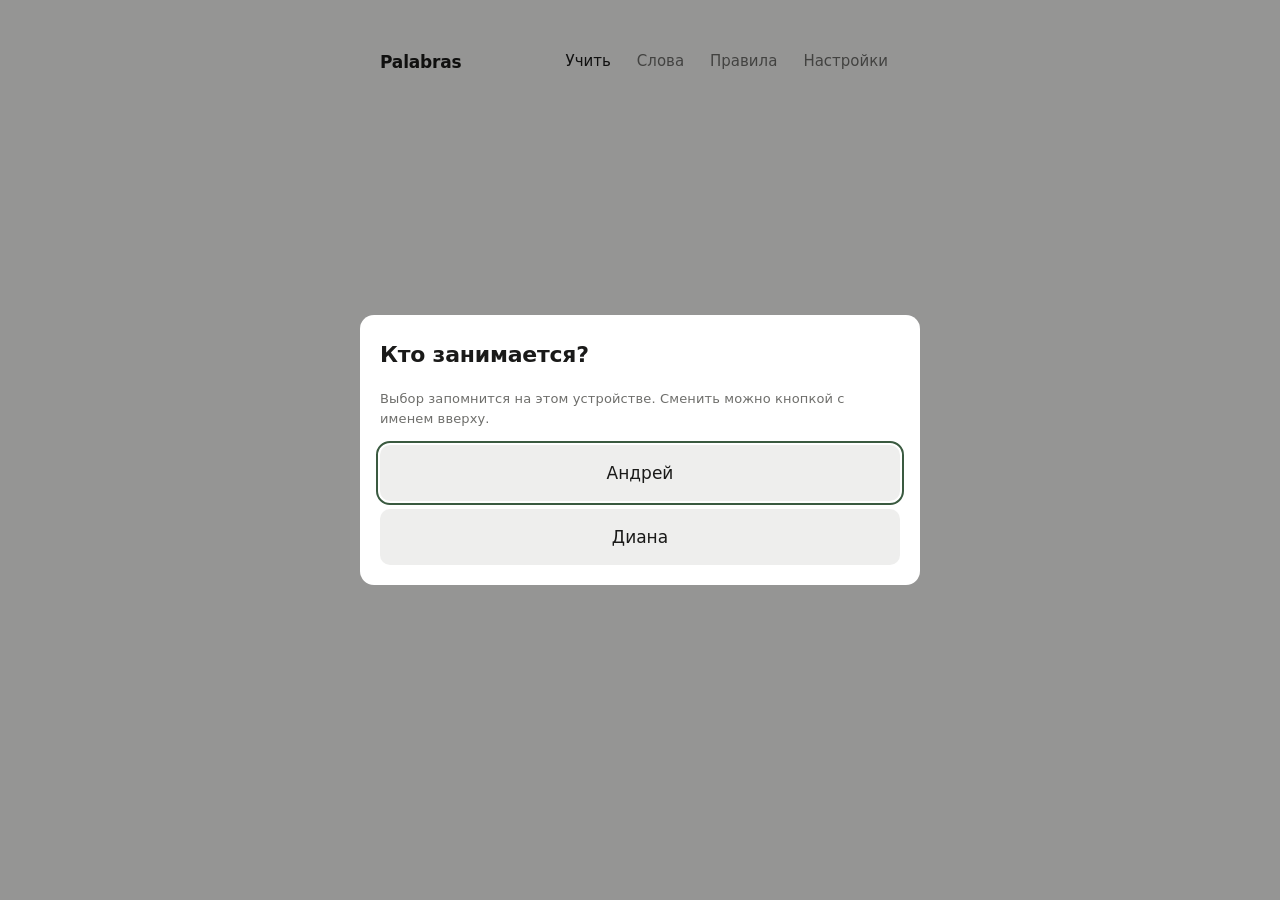
==== commit c95f083b: "Плавные переключения по всему приложению - Вкладки: раздел проявляется и поднимается на 8px; линза п" ====
--- a/index.html
+++ b/index.html
@@ -1,5 +1,5 @@
 <!DOCTYPE html>
-<html lang="ru" data-theme="auto">
+<html lang="ru">
 <head>
 <meta charset="utf-8">
 <meta name="viewport" content="width=device-width, initial-scale=1, viewport-fit=cover">
@@ -12,13 +12,12 @@
 <meta name="apple-mobile-web-app-capable" content="yes">
 <meta name="apple-mobile-web-app-title" content="Palabras">
 <script>
-// Тему ставим до первой отрисовки, иначе тёмная тема моргнёт светлой.
-// Настройки живут в IndexedDB, а её синхронно не прочитать — поэтому здесь зеркало
-// в localStorage. Единственное место, где приложение читает данные до запуска модулей.
+// Цвет шапки браузера ставим до первой отрисовки, иначе в тёмной теме она моргнёт светлой.
+// Своей темы больше нет — только системная. Ключ palabras.theme остался от переключателя,
+// убираем, чтобы не лежал мусором.
 try {
-  var t = localStorage.getItem('palabras.theme') || 'auto';
-  document.documentElement.dataset.theme = t;
-  var dark = t === 'dark' || (t === 'auto' && matchMedia('(prefers-color-scheme: dark)').matches);
+  localStorage.removeItem('palabras.theme');
+  var dark = matchMedia('(prefers-color-scheme: dark)').matches;
   document.querySelector('meta[name=theme-color]').content = dark ? '#121312' : '#F7F7F6';
 } catch (e) {}
 </script>
@@ -33,6 +32,8 @@
   <!-- На телефоне это нижняя панель вкладок (HIG: навигация в зоне большого пальца),
        на широком экране — строка в шапке. Значки нарисованы здесь же: без зависимостей. -->
   <nav class="tabs" aria-label="Разделы">
+    <!-- «Линза» под выбранной вкладкой: одна на всю панель и переезжает, а не мигает. -->
+    <span class="tab-lens" aria-hidden="true"></span>
     <button id="tab-learn" aria-current="true">
       <svg viewBox="0 0 24 24" aria-hidden="true"><rect x="3.5" y="7" width="13" height="13" rx="2.5"/><path d="M7.5 4h10A2.5 2.5 0 0 1 20 6.5v10"/></svg>
       <span>Учить</span>
@@ -72,7 +73,9 @@
 
   <div class="rail-block">
     <div class="cap rail-head" id="rail-head"></div>
-    <div class="rail" id="boxes"></div>
+    <!-- Вся шкала — одна кнопка: отрезки по 8px были зонами нажатия меньше минимума HIG
+         (28×28 pt), а пустые ещё и ловили фокус. Нажатие раскрывает сроки стадий. -->
+    <button class="rail" id="boxes" type="button" aria-expanded="false" aria-controls="rail-note"></button>
     <ul class="rail-legend" id="rail-legend"></ul>
     <div class="rail-note" id="rail-note"></div>
   </div>
@@ -83,7 +86,7 @@
   <div class="chooser-row list-scope" id="list-scope"></div>
   <div class="list-filters">
     <input type="text" id="filter" class="filter" placeholder="Найти слово" enterkeyhint="search">
-    <select id="filter-cat" class="filter-cat" aria-label="Тема"></select>
+    <select id="filter-cat" class="filter-cat" aria-label="Тема или список к уроку"></select>
     <!-- Форма добавления раньше занимала весь первый экран телефона. Теперь она за «+»,
          как в системных списках iOS. -->
     <button class="add-open" id="btn-add-open" aria-label="Добавить слово" aria-expanded="false" aria-controls="add-form">
@@ -99,14 +102,19 @@
   <!-- Галочки не стоят на каждой строке: выбор — отдельный режим за «Выбрать», как в iOS.
        Раньше 287 чекбоксов висели всегда, хотя нужны только для занятия «Выбранные». -->
   <div class="list-bar">
-    <span class="cap" id="list-count"></span>
+    <span class="list-bar-lead">
+      <span class="cap" id="list-count"></span>
+      <!-- «Снять всё» наверху, как «Выбрать все» в Почте: нижняя панель — для действий
+           над выбранным, а три кнопки в ряд на iPhone SE не помещаются. -->
+      <button class="link-btn hidden" id="btn-clear-picked">Снять всё</button>
+    </span>
     <button class="link-btn" id="btn-select" aria-pressed="false">Выбрать</button>
   </div>
   <p class="hint list-hint" id="list-hint">Смахни строку влево или нажми на неё — появятся «в архив» и «удалить».</p>
   <div class="list" id="list"></div>
   <div class="picked-bar hidden" id="picked-bar">
     <button class="btn" id="btn-learn-picked">Учить выбранные</button>
-    <button class="btn ghost" id="btn-clear-picked">Снять всё</button>
+    <button class="btn ghost" id="btn-archive-picked">В архив</button>
   </div>
 </section>
 
@@ -142,14 +150,11 @@
     <button class="pill" data-speak-choice="off">По кнопке</button>
     <button class="pill" data-speak-choice="on">Сразу</button>
   </div>
+  <div class="settings-actions" id="voice-test-row">
+    <button class="btn ghost" id="btn-voice-test" type="button">Проверить звук</button>
+  </div>
   <p class="hint" id="voice-note"></p>
-
-  <h2 class="settings-title">Оформление</h2>
-  <div class="chooser-row" role="group" aria-label="Тема оформления">
-    <button class="pill" data-theme-choice="auto">Как в системе</button>
-    <button class="pill" data-theme-choice="light">Светлая</button>
-    <button class="pill" data-theme-choice="dark">Тёмная</button>
-  </div>
+  <p class="hint voice-test-result" id="voice-test-result" role="status"></p>
 
   <h2 class="settings-title">Синхронизация</h2>
   <p class="sync-status" id="sync-status" role="status">Только на этом устройстве</p>
--- a/styles.css
+++ b/styles.css
@@ -33,28 +33,35 @@
   --col: 560px;
   /* Высота нижней панели вкладок. На широком экране и во время занятия её нет. */
   --tabbar-h: 0px;
-}
-
-:root[data-theme="dark"]{
-  --bg:      #121312;
-  --surface: #1B1C1B;
-  --text:    #EDEDEA;
-  --muted:   #92938F;
-  --line:    #2A2B29;
-  --line-strong: #646562;
-  --fill:       rgba(235,235,228,.09);
-  --fill-hover: rgba(235,235,228,.15);
-  --accent:  #7FA88A;
-  --ok:      #7FA88A;
-  --err:     #D08B80;
-
-  --ok-soft:  rgba(127,168,138,.13);
-  --err-soft: rgba(208,139,128,.13);
-  --mark:     rgba(127,168,138,.26);
-}
+
+  /* Стекло нижней панели (HIG, Materials: Liquid Glass — для навигации поверх контента).
+     Цвета своего у стекла нет: светлое над светлым, тёмное над тёмным, — поэтому
+     заливка нейтральная и полупрозрачная, а «стекло» делает размытие под ней. */
+  --glass:        rgba(250,250,248,.62);
+  --glass-solid:  #FBFBFA;
+  --glass-edge:   rgba(255,255,255,.75);
+  --glass-rim:    rgba(0,0,0,.08);
+  --glass-shadow: 0 8px 28px rgba(0,0,0,.12), 0 1px 3px rgba(0,0,0,.08);
+  --glass-sel:    rgba(118,118,110,.16);
+
+  /* Движение. Кривые — с быстрым стартом и долгим мягким торможением, как системные
+     переходы iOS: элемент сразу откликается на нажатие и плавно встаёт на место.
+     Длительности короткие: анимация не должна заставлять ждать (HIG, Motion). */
+  --ease-out: cubic-bezier(.22,1,.36,1);
+  --ease-spring: cubic-bezier(.32,.72,0,1);
+  --dur-fast: .16s;
+  --dur: .26s;
+  --dur-slow: .4s;
+}
+
+/* Тема — только системная (HIG, Dark Mode: «Avoid an app-specific appearance setting»).
+   Свой переключатель заставлял держать в голове две настройки, а «Светлая», выбранная
+   днём, вечером выглядела как сломанный тёмный режим. color-scheme перекрашивает
+   и родные элементы: флажки, списки, полосы прокрутки. */
+:root{color-scheme:light dark}
 
 @media (prefers-color-scheme: dark){
-  :root[data-theme="auto"]{
+  :root{
     --bg:      #121312;
     --surface: #1B1C1B;
     --text:    #EDEDEA;
@@ -69,7 +76,14 @@
 
     --ok-soft:  rgba(127,168,138,.13);
     --err-soft: rgba(208,139,128,.13);
-  --mark:     rgba(127,168,138,.26);
+    --mark:     rgba(127,168,138,.26);
+
+    --glass:        rgba(40,41,40,.58);
+    --glass-solid:  #242524;
+    --glass-edge:   rgba(255,255,255,.14);
+    --glass-rim:    rgba(0,0,0,.5);
+    --glass-shadow: 0 8px 28px rgba(0,0,0,.45), 0 1px 3px rgba(0,0,0,.3);
+    --glass-sel:    rgba(235,235,228,.14);
   }
 }
 
@@ -140,6 +154,7 @@
 .profile-list{display:flex;flex-direction:column;gap:8px;margin-top:16px}
 .profile-list .btn{width:100%;justify-content:center;min-height:56px;font-size:1rem}
 nav{display:flex;gap:2px}
+.tab-lens{display:none}
 nav button{
   font:inherit;font-size:.882rem;font-weight:500;
   background:none;border:0;color:var(--muted);
@@ -187,6 +202,10 @@
   margin-bottom:20px;text-transform:uppercase;
 }
 .dir .mini{margin-left:auto;text-transform:none;letter-spacing:0}
+/* «в архив» и «проблема» переносятся вместе: по отдельности каждая вставала на свою
+   строку, и на iPhone они шли столбиком, съедая высоту над вопросом. */
+.dir-tools{display:flex;gap:8px;margin-left:auto}
+.dir-tools .mini{margin-left:0}
 
 /* переворот карточки в режиме flip: две половины, содержимое меняется в середине */
 .mode.flip-out{animation:flipOut .12s ease-in both}
@@ -283,7 +302,7 @@
 .btn.ghost{background:var(--fill);color:var(--text);border-color:transparent}
 .btn.good{background:var(--ok);border-color:var(--ok);color:var(--bg)}
 .btn.bad{background:none;color:var(--err);border-color:var(--err)}
-.btn:focus-visible,nav button:focus-visible,.seg:focus-visible,.mini:focus-visible,
+.btn:focus-visible,nav button:focus-visible,.mini:focus-visible,
 .option:focus-visible,.chip:focus-visible,.pair:focus-visible{outline:2px solid var(--accent);outline-offset:2px}
 kbd{
   font:inherit;font-size:.647rem;font-weight:500;letter-spacing:.04em;
@@ -302,17 +321,20 @@
 /* Прогресс — второй ряд, мельче и сеткой два на два: серия, точность, завтра, неделя.
    Одной строкой четыре числа на iPhone SE не помещаются. */
 .home-progress{margin-top:24px;padding-top:20px;border-top:1px solid var(--line)}
-.home-stats.small{display:grid;grid-template-columns:repeat(4,auto);justify-content:start;gap:10px 28px;margin-top:0}
+/* Переносом целыми парами «число — подпись», а не сеткой в четыре колонки: сетка
+   на ширине 500–700 px сжимала колонки, и подпись ломалась на две строки, а «%» уезжал
+   под число. Пара, которой не хватает места, просто уходит на следующую строку. */
+.home-stats.small{flex-wrap:wrap;gap:10px 28px;margin-top:0}
 /* Число и подпись в одну строку: четыре вторичных числа — две строки, а не две
    колонки по два этажа, спорящие с главным счётчиком. */
 .home-stats.small .stat{flex-direction:row;align-items:baseline;gap:6px}
-.home-stats.small .stat b{font-size:1rem;font-weight:500}
+.home-stats.small .stat b{font-size:1rem;font-weight:500;white-space:nowrap}
 .home-progress .hint{margin:12px 0 0;max-width:52ch}
 /* На экране итога колонка центрирована, а прогресс — таблица чисел: выравниваем влево. */
 .empty .home-progress{margin-top:32px;text-align:left}
 .empty .home-progress p{margin:12px 0 0}
 @media (max-width:480px){
-  .home-stats.small{grid-template-columns:1fr 1fr}
+  .home-stats.small{display:grid;grid-template-columns:1fr 1fr}
 }
 
 /* 🔊 рядом с испанским словом. */
@@ -327,6 +349,18 @@
 .say .prompt + .speak{margin-bottom:28px} /* по центру строки, а не всего блока с отступом */
 .speak svg{width:24px;height:24px;fill:none;stroke:currentColor;stroke-width:1.8;stroke-linecap:round;stroke-linejoin:round}
 .speak:focus-visible{outline:2px solid var(--accent);outline-offset:2px}
+
+/* Диктант: вместо слова — «Ещё раз» и «Медленно». Главная кнопка крупная, по центру
+   внимания, как слово в обычном вопросе. */
+.prompt.listen{display:flex;flex-wrap:wrap;gap:10px;align-items:center}
+.listen-btn{
+  display:inline-flex;align-items:center;gap:10px;min-height:44px;padding:0 18px;
+  font:inherit;font-size:.882rem;font-weight:500;color:var(--text);
+  background:var(--fill);border:0;border-radius:var(--radius);cursor:pointer;touch-action:manipulation;
+}
+.listen-btn.primary{min-height:64px;padding:0 24px;font-size:1rem;color:var(--bg);background:var(--accent)}
+.listen-btn svg{width:24px;height:24px;flex-shrink:0;fill:none;stroke:currentColor;stroke-width:1.8;stroke-linecap:round;stroke-linejoin:round}
+.listen-btn:focus-visible{outline:2px solid var(--accent);outline-offset:2px}
 
 /* Тост «Отменить». Снизу над вкладками; во время занятия — сверху, иначе закрыл бы
    кнопки ответа. */
@@ -370,12 +404,65 @@
 .pill:focus-visible{outline:2px solid var(--accent);outline-offset:2px}
 .setup .hint{margin:-10px 0 0}
 
+/* «Какие слова» — сгруппированный список в духе iOS: название, под ним пояснение
+   с числом, галочка у выбранного. Пояснение видно и у выключенного варианта —
+   иначе было непонятно, почему он серый. */
+.choice-list{border-radius:var(--radius);background:var(--fill);overflow:hidden}
+.choice-row{
+  display:flex;align-items:center;gap:12px;width:100%;min-height:56px;padding:10px 16px;
+  font:inherit;text-align:left;color:var(--text);background:none;border:0;cursor:pointer;
+  touch-action:manipulation;
+}
+.choice-row + .choice-row{border-top:1px solid var(--line)}
+.choice-text{display:flex;flex-direction:column;gap:2px;flex:1;min-width:0}
+.choice-title{font-weight:500}
+.choice-sub{font-size:.765rem;color:var(--muted)}
+.choice-mark{flex-shrink:0;min-width:1em;font-weight:600;color:var(--accent);text-align:center}
+.choice-row.is-link .choice-mark{color:var(--muted);font-size:1.2rem}
+.choice-row:disabled{cursor:default}
+.choice-row:disabled .choice-title{opacity:.45}
+.choice-row:focus-visible{outline:2px solid var(--accent);outline-offset:-2px;border-radius:var(--radius)}
+
+/* Темы под раскрывающейся строкой: подпись слева, выбранное и шеврон справа. */
+.disclosure summary{
+  display:flex;align-items:center;gap:12px;min-height:44px;margin-bottom:8px;
+  list-style:none;cursor:pointer;touch-action:manipulation;
+}
+.disclosure summary::-webkit-details-marker{display:none}
+.setup .disclosure summary .cap{margin-bottom:0}
+.disclosure-value{flex:1;min-width:0;text-align:right;color:var(--text);font-size:.882rem;
+  overflow:hidden;text-overflow:ellipsis;white-space:nowrap}
+.disclosure summary::after{
+  content:'';flex-shrink:0;width:8px;height:8px;margin:0 4px 4px 0;
+  border-right:2px solid var(--muted);border-bottom:2px solid var(--muted);
+  transform:rotate(45deg);transition:transform .2s;
+}
+.disclosure[open] summary::after{transform:rotate(-135deg);margin-bottom:-4px}
+.disclosure summary:focus-visible{outline:2px solid var(--accent);outline-offset:2px;border-radius:6px}
+@media (prefers-reduced-motion: reduce){.disclosure summary::after{transition:none}}
+
+/* «Своё» число слов: − поле + */
+.stepper{display:flex;align-items:center;gap:6px;margin-top:8px}
+.stepper .pill{min-width:44px;padding:0;font-size:1.1rem}
+.stepper-input{
+  width:5.5em;min-height:44px;padding:0 10px;text-align:center;
+  font:inherit;color:var(--text);background:var(--bg);
+  border:1px solid var(--line-strong);border-radius:var(--radius);
+}
+.stepper-input:focus-visible{outline:2px solid var(--accent);outline-offset:1px}
+.stepper-unit{color:var(--muted);margin-left:4px}
+.setup .source-hint{margin:8px 0 22px}
+.setup .source-hint .hint{margin:0}
+.setup .source-hint .link-btn{margin-top:2px}
+
 /* Переключатель «Активные / Архив / Все» над списком слов. */
 .list-scope{margin-bottom:16px}
+.scope-pill{display:inline-flex;align-items:center}
 
 /* Над списком: сколько слов и «Выбрать». Панель режима выбора прилипает к низу,
    над вкладками, — действия в зоне большого пальца, как панель инструментов iOS. */
 .list-bar{display:flex;align-items:center;justify-content:space-between;gap:12px;min-height:44px;margin-top:4px}
+.list-bar-lead{display:flex;align-items:center;flex-wrap:wrap;gap:0 16px;min-width:0}
 .link-btn{
   font:inherit;font-size:1rem;font-weight:500;
   min-height:44px;min-width:44px;padding:0 4px;margin-right:-4px;
@@ -466,21 +553,17 @@
    элемент интерфейса, поэтому всё вокруг него должно молчать. */
 .rail-block{margin-top:32px}
 .rail-head{margin-bottom:-12px}
-.rail{display:flex;gap:2px;align-items:center}
+.rail{
+  display:flex;gap:2px;align-items:center;width:100%;
+  min-height:44px;padding:0;border:0;background:none; /* 44 — минимум HIG по высоте */
+  cursor:pointer;touch-action:manipulation;
+}
+.rail:focus-visible{outline:2px solid var(--accent);outline-offset:2px;border-radius:var(--radius)}
 .seg{
-  /* content-box здесь обязателен: при глобальном border-box вертикальные отступы
-     съедают высоту, содержимое схлопывается в ноль и полоса просто не рисуется.
-     Отступы нужны, чтобы у шкалы толщиной 6px была человеческая зона нажатия. */
-  box-sizing:content-box;
-  flex-grow:0;flex-basis:0;min-width:8px;
-  height:6px;padding:19px 0; /* 6 + 2×19 = 44: минимум HIG */
-  border:0;
+  flex-grow:0;flex-basis:0;min-width:8px;height:6px;
   background-color:var(--muted);
-  background-clip:content-box;
-  cursor:pointer;touch-action:manipulation;
   transition:background-color .25s, transform .25s;
 }
-/* Пустая коробка остаётся еле заметной чёрточкой: место под неё видно, шума нет. */
 /* Стадии от бледного к акценту: шкала читается как «сколько уже выучено» и без легенды.
    Без color-mix (старый Safari) все сегменты остаются серыми, как было. */
 .seg[data-box="new"],.rail-legend [data-box="new"] i{background-color:var(--line-strong);background-color:color-mix(in srgb,var(--muted) 35%,transparent)}
@@ -748,28 +831,80 @@
 
 /* ---------- адаптив ---------- */
 /* Нижняя панель вкладок: на телефоне и планшете навигация — в зоне большого пальца.
-   49 pt — высота системной панели вкладок iOS, плюс полоска home indicator. */
+   В стиле Liquid Glass (HIG, Tab bars: «The bar floats at the bottom over Liquid Glass,
+   allowing content to peek through»): не полоса во всю ширину, а капсула, висящая над
+   контентом, который прокручивается под ней и просвечивает сквозь размытие.
+   Тень — единственная в приложении: без неё стекло на светлом фоне не отрывается
+   от страницы, а парение — весь смысл этого материала.
+   --tabbar-h — сколько панель занимает снизу целиком: капсула, зазор под ней
+   и воздух над ней; по нему отступают липкие кнопки карточки и низ страницы.
+   Капсула 64px: при 58px значок и подпись упирались в края «линзы» (по 3–4px сверху
+   и снизу), и панель выглядела приплюснутой; теперь вокруг них около 8px. */
 @media (max-width:768px){
-  :root{--tabbar-h:calc(49px + env(safe-area-inset-bottom))}
+  :root{
+    --tabbar-pill: 64px;
+    --tabbar-gap: max(10px, calc(env(safe-area-inset-bottom) - 12px));
+    --tabbar-h: calc(var(--tabbar-pill) + var(--tabbar-gap) + 12px);
+  }
   body.in-session{--tabbar-h:0px}
   header{margin-bottom:20px}
   nav.tabs{
-    position:fixed;left:0;right:0;bottom:0;z-index:10;
-    display:flex;gap:0;
-    padding:0 env(safe-area-inset-right) env(safe-area-inset-bottom) env(safe-area-inset-left);
-    background:var(--bg);border-top:1px solid var(--line);
+    position:fixed;z-index:10;
+    left:max(20px, env(safe-area-inset-left));right:max(20px, env(safe-area-inset-right));
+    bottom:var(--tabbar-gap);
+    max-width:460px;margin:0 auto;
+    display:flex;gap:0;padding:4px;height:var(--tabbar-pill);
+    border-radius:calc(var(--tabbar-pill) / 2);
+    background:var(--glass-solid);
+    border:.5px solid var(--glass-rim);
+    /* Светлая кромка сверху — блик на ребре стекла. */
+    box-shadow:inset 0 1px 0 var(--glass-edge), var(--glass-shadow);
+  }
+  /* Размытие — только где оно есть; иначе остаётся непрозрачная заливка, а не прозрачная
+     панель, сквозь которую читается текст страницы. */
+  @supports ((-webkit-backdrop-filter:blur(1px)) or (backdrop-filter:blur(1px))){
+    nav.tabs{
+      background:var(--glass);
+      -webkit-backdrop-filter:blur(24px) saturate(180%);
+      backdrop-filter:blur(24px) saturate(180%);
+    }
   }
   nav.tabs button{
-    flex:1;display:flex;flex-direction:column;align-items:center;justify-content:center;gap:2px;
-    height:49px;min-height:0;padding:0;border-radius:0;
-    font-size:10px;font-weight:500;letter-spacing:.01em;
+    flex:1;display:flex;flex-direction:column;align-items:center;justify-content:center;gap:3px;
+    height:100%;min-height:0;padding:0;
+    border-radius:calc((var(--tabbar-pill) - 8px) / 2);
+    background:none;color:var(--text);
+    font-size:10px;font-weight:600;letter-spacing:.01em;line-height:12px;
+    transition:background-color .25s ease, color .25s ease;
   }
+  nav.tabs button:hover{background:none}
   nav.tabs svg{
     display:block;width:24px;height:24px;
     fill:none;stroke:currentColor;stroke-width:1.7;stroke-linecap:round;stroke-linejoin:round;
   }
-  /* Активная вкладка — акцентом, как в системных приложениях. */
+  /* Выбранная вкладка — акцентом и подложкой-«линзой» под ней, как в iOS 26.
+     Значок жирнее: HIG советует в панели вкладок заполненные символы, а наши — контурные. */
+  nav.tabs button{position:relative;z-index:1}
   nav.tabs button[aria-current="true"]{color:var(--accent)}
+  .tab-lens{
+    display:block;position:absolute;z-index:0;top:4px;bottom:4px;left:4px;
+    width:calc((100% - 8px) / 4);
+    border-radius:calc((var(--tabbar-pill) - 8px) / 2);
+    background:var(--glass-sel);
+    transform:translateX(calc(var(--tab-i, 0) * 100%));
+    transition:transform var(--dur-slow) var(--ease-spring);
+  }
+  nav.tabs button[aria-current="true"] svg{stroke-width:2.2}
+  nav.tabs button:focus-visible{outline:2px solid var(--accent);outline-offset:-2px}
+  /* Край прокрутки (HIG, Layout: «Prefer scroll-edge effects to solid/semi-opaque
+     backgrounds beneath controls»): контент к низу экрана гаснет, и подписи вкладок
+     не спорят с текстом страницы, проезжающим под ними. */
+  body:not(.in-session)::after{
+    content:"";position:fixed;left:0;right:0;bottom:0;z-index:9;pointer-events:none;
+    height:calc(var(--tabbar-h) + 16px);
+    background:linear-gradient(to bottom, transparent, var(--bg) 70%);
+    opacity:.85;
+  }
   .wrap{padding-bottom:calc(28px + var(--tabbar-h))}
   body.in-session .wrap{padding-bottom:calc(20px + env(safe-area-inset-bottom))}
 }
@@ -795,11 +930,12 @@
   .end-archive .row{position:static;background:none;padding-bottom:0}
   .keys{display:none}
   .add{grid-template-columns:1fr;gap:0}
-  /* «Активные · Трудные · Архив · Все» — одной строкой с прокруткой: в два ряда
-     на iPhone SE они съедали место трёх слов списка. */
-  .list-scope{flex-wrap:nowrap;overflow-x:auto;scrollbar-width:none;margin-right:-18px;padding-right:18px}
-  .list-scope::-webkit-scrollbar{display:none}
-  .list-scope .pill{flex-shrink:0}
+  /* «Активные · Трудные · Архив · Все» — одной строкой, как сегменты: число под подписью.
+     Раньше ряд прокручивался вбок со спрятанной полосой и обрезался у края: что «Все»
+     вообще есть, было не видно. Не влезают при крупном тексте — переносятся, а не режутся. */
+  .list-scope .pill{flex:1 1 auto;flex-direction:column;justify-content:center;padding:4px 10px;line-height:1.2}
+  .list-scope .scope-sep{display:none}
+  .list-scope .scope-n{font-size:.765rem;font-weight:400;opacity:.75;font-variant-numeric:tabular-nums}
   .filter-cat{max-width:40%}
   .add .btn{margin-top:16px;width:100%;justify-content:center}
 }
@@ -829,8 +965,55 @@
   .wrap{padding-top:40px}
 }
 
+/* ---------- плавность переключений ----------
+   Всё на CSS-анимациях появления: они срабатывают, когда элемент вставлен заново
+   или перестал быть display:none, — без кода закрытия и без ожидания: нажатия
+   во время анимации проходят (HIG, Motion: «let people cancel animations rather
+   than wait for completion»). Закрытие — мгновенное по той же причине.
+   Карточки занятия только проявляются, без сдвига: смена карточки повторяется сотни
+   раз за неделю, а HIG советует «generally avoid animation on frequently repeated
+   custom interactions» — короткое проявление снимает рывок и не мешает. */
+@keyframes fadeIn{from{opacity:0}}
+@keyframes riseIn{from{opacity:0;transform:translateY(8px)}}
+@keyframes dropIn{from{opacity:0;transform:translateY(-6px)}}
+@keyframes sheetIn{from{opacity:0;transform:translateY(32px)}}
+@keyframes popIn{from{opacity:0;transform:scale(.96)}}
+@keyframes toastIn{from{opacity:0;transform:translate(-50%, 12px)}}
+@keyframes barIn{from{opacity:0;transform:translateY(100%)}}
+
+/* Вкладки: новый раздел проявляется и чуть поднимается. */
+.wrap > section:not(.hidden){animation:riseIn var(--dur) var(--ease-out) both}
+/* Карточка и её разбор. */
+.stage > *{animation:fadeIn var(--dur-fast) ease-out both}
+/* Окно правила и лист «Какие слова»: снизу, как лист в iOS; на широком экране —
+   из-под центра. Фон затемняется плавно. */
+.sheet[open]{animation:sheetIn var(--dur-slow) var(--ease-spring) both}
+.sheet[open]::backdrop{animation:fadeIn var(--dur) ease-out both}
+/* Раскрытие: темы, группы правил, форма добавления — содержимое выпадает сверху. */
+.disclosure[open] > :not(summary),
+.rule-rows:not([hidden]),
+.add:not(.hidden){animation:dropIn var(--dur) var(--ease-out) both}
+/* Тост и панель выбора слов — выезжают снизу. */
+.toast:not(.hidden){animation:toastIn var(--dur) var(--ease-spring) both}
+.picked-bar:not(.hidden){animation:barIn var(--dur) var(--ease-spring) both}
+/* Окно «Кто занимается?», итог проверки звука, подсказки под шкалой — проявление. */
+.voice-test-result:not(:empty),#rail-note:not(:empty){animation:fadeIn var(--dur) ease-out both}
+/* Выбор вариантов: заливка и цвет перетекают, а не щёлкают. */
+.btn,.choice-row,.chip,.option{transition:background-color var(--dur-fast) ease, color var(--dur-fast) ease, border-color var(--dur-fast) ease, transform var(--dur-fast) ease}
+/* Отклик на нажатие — лёгкое «вдавливание», как у системных кнопок. */
+.btn:active,.pill:active,.pair:active,.option:active,.chip:active,.choice-row:active{transform:scale(.97)}
+.pill{transition:border-color var(--dur-fast), color var(--dur-fast), background-color var(--dur-fast), transform var(--dur-fast) ease}
+.pair{transition:opacity .2s, border-color var(--dur-fast), background-color var(--dur-fast), transform var(--dur-fast) ease}
+
+/* «Уменьшение движения»: сдвиги, масштаб и пружины убираются, проявление остаётся
+   (HIG, Accessibility: «replacing axis transitions with fades»). */
 @media (prefers-reduced-motion:reduce){
   *{animation:none!important;transition:none!important}
+  .wrap > section:not(.hidden),
+  .sheet[open],.disclosure[open] > :not(summary),.rule-rows:not([hidden]),.add:not(.hidden),
+  .picked-bar:not(.hidden){animation:fadeIn var(--dur) ease-out both!important}
+  .toast:not(.hidden){animation:fadeIn var(--dur) ease-out both!important}
+  .btn:active,.pill:active,.pair:active,.option:active,.chip:active,.choice-row:active{transform:none}
 }
 
 .sr-only{
@@ -873,3 +1056,19 @@
   }
   .sheet-inner{padding:0 18px calc(20px + env(safe-area-inset-bottom))}
 }
+.voice-test-result{overflow-wrap:anywhere}.voice-test-result:empty{display:none}
+#voice-test-row{margin-top:10px}
+
+/* «Понижение прозрачности» и «Увеличение контраста»: стекло становится непрозрачным
+   и получает заметную рамку (HIG, Materials: вид Liquid Glass меняется с этими
+   настройками; Dark Mode: проверять их по отдельности и вместе). */
+@media (max-width:768px) and (prefers-reduced-transparency: reduce){
+  nav.tabs{background:var(--glass-solid) !important;-webkit-backdrop-filter:none !important;backdrop-filter:none !important}
+}
+@media (max-width:768px) and (prefers-contrast: more){
+  nav.tabs{background:var(--glass-solid) !important;-webkit-backdrop-filter:none !important;backdrop-filter:none !important;border:1px solid var(--line-strong)}
+  .tab-lens{background:var(--fill-hover)}
+}
+@media (prefers-reduced-motion: reduce){
+  nav.tabs button{transition:none}
+}
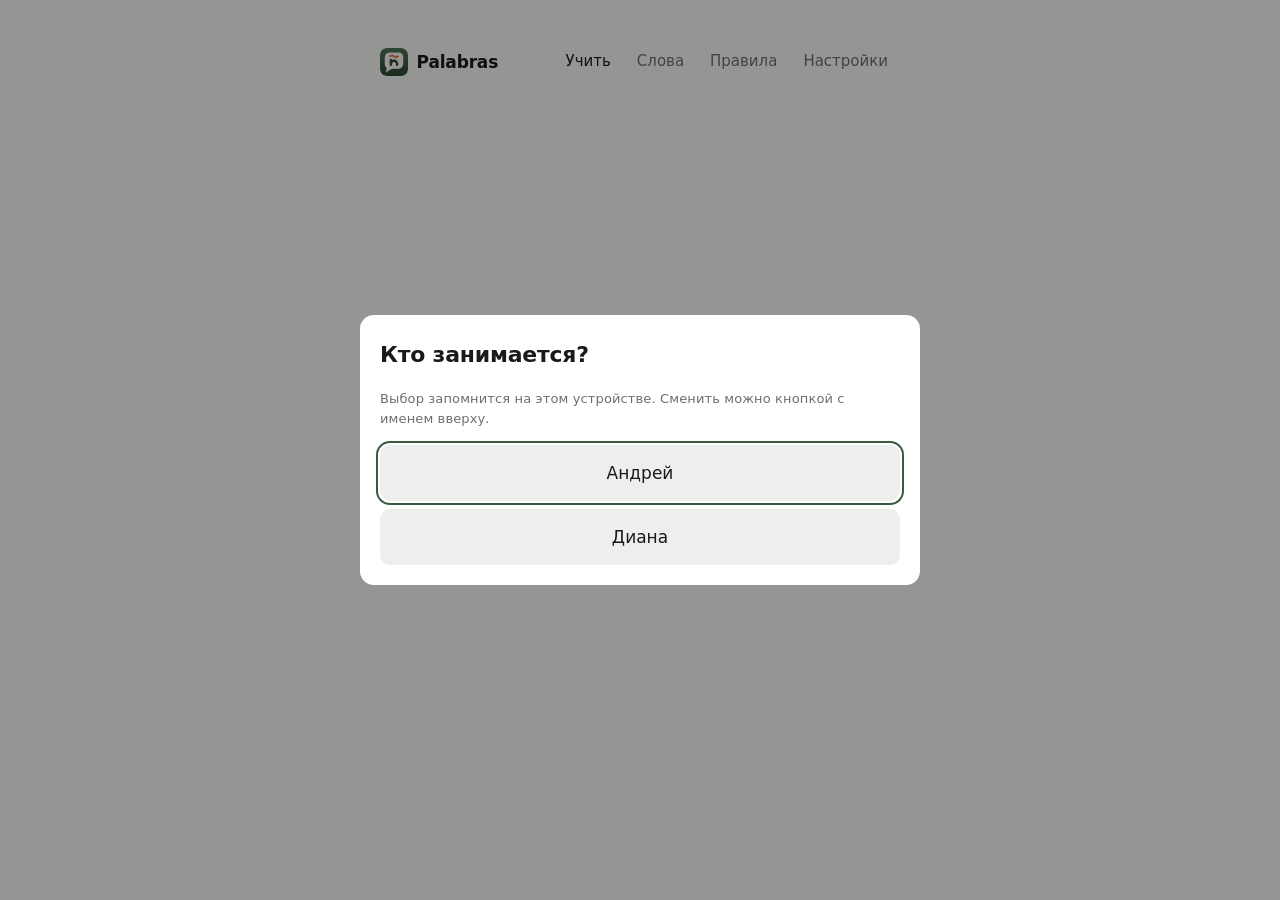
==== commit 5d739d08: "Новый логотип: облачко реплики с «ñ» Старая иконка — кобальтовый ромб с точкой — осталась от первой " ====
--- a/index.html
+++ b/index.html
@@ -7,6 +7,8 @@
 <title>Palabras</title>
 <link rel="stylesheet" href="styles.css">
 <link rel="manifest" href="manifest.webmanifest">
+<!-- SVG — чёткий фавикон на любом экране; PNG — для браузеров, что SVG во вкладке не берут. -->
+<link rel="icon" href="icons/icon.svg" type="image/svg+xml">
 <link rel="icon" href="icons/icon-192.png" sizes="192x192" type="image/png">
 <link rel="apple-touch-icon" href="icons/icon-180.png">
 <meta name="apple-mobile-web-app-capable" content="yes">
@@ -26,7 +28,7 @@
 <div class="wrap">
 
 <header>
-  <h1 class="mark">Palabras</h1>
+  <h1 class="mark"><img src="icons/icon.svg" alt="" width="28" height="28">Palabras</h1>
   <!-- Чей прогресс на экране. На общем ноутбуке профиль меняется отсюда же. -->
   <button class="who hidden" id="btn-profile" type="button" aria-haspopup="dialog"></button>
   <!-- На телефоне это нижняя панель вкладок (HIG: навигация в зоне большого пальца),
--- a/styles.css
+++ b/styles.css
@@ -141,7 +141,10 @@
 }
 .mark{
   font-size:1rem;font-weight:600;letter-spacing:-.01em;margin:0;
-}
+  display:flex;align-items:center;gap:.5em;
+}
+/* Знак в em: растёт вместе с названием при крупном системном тексте. */
+.mark img{width:1.65em;height:1.65em;flex:none;border-radius:.4em}
 /* Имя профиля: на телефоне справа от названия, на широком экране — перед вкладками. */
 .who{
   font:inherit;font-size:.882rem;font-weight:500;color:var(--text);
